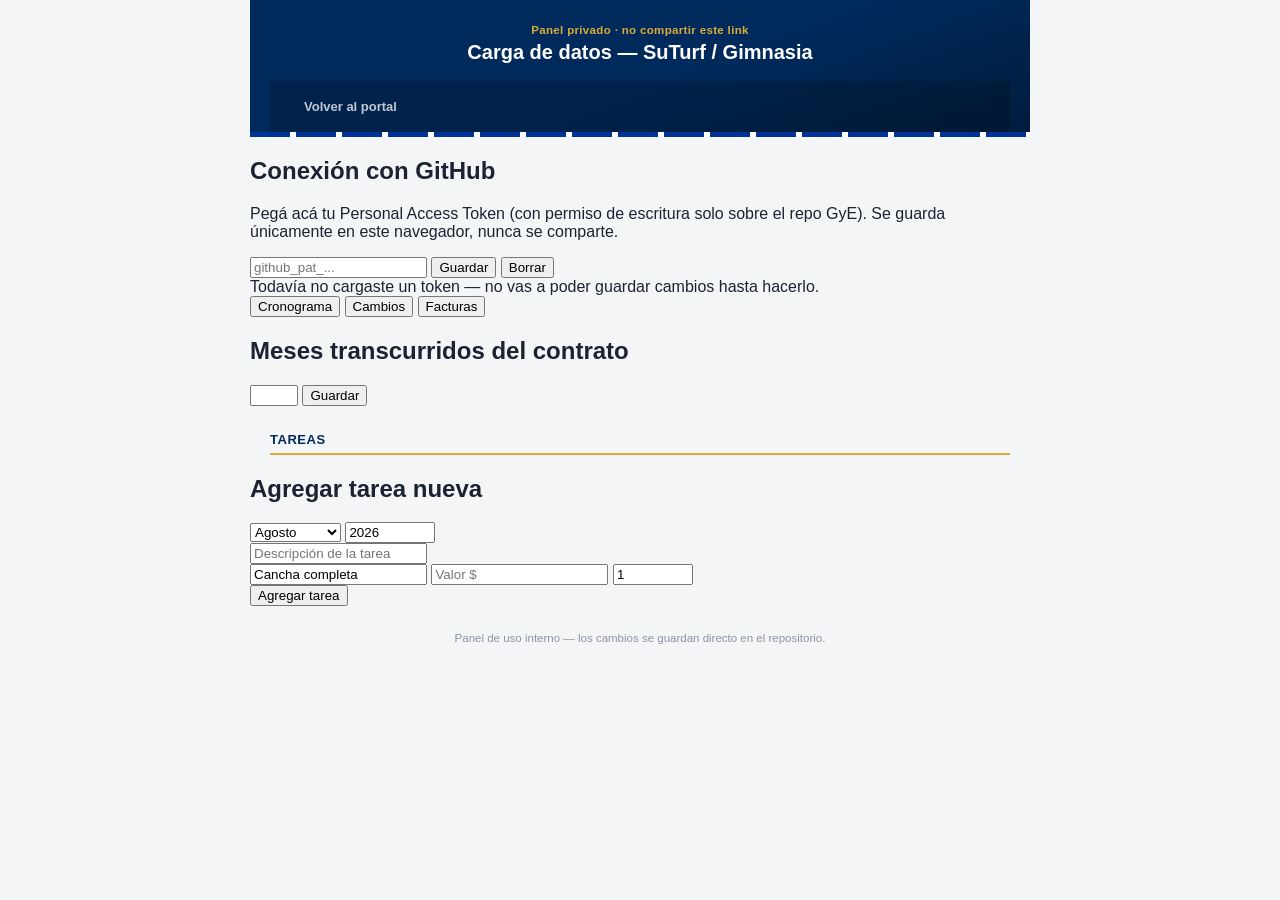
==== admin.html @ 8e8efb3d "Create admin.html" ====
<!DOCTYPE html>
<html lang="es">
<head>
<meta charset="UTF-8">
<meta name="viewport" content="width=device-width, initial-scale=1.0">
<title>Panel de carga — Portal SuTurf</title>
<link rel="stylesheet" href="css/style.css">
</head>
<body>
<div class="wrap">
  <header class="site">
    <div class="header-titles" style="padding-top:6px;">
      <div class="eyebrow">Panel privado · no compartir este link</div>
      <h1>Carga de datos — SuTurf / Gimnasia</h1>
    </div>
    <nav class="site">
      <a href="index.html">Volver al portal</a>
    </nav>
  </header>
  <div class="gye-stripe"></div>

  <div class="admin-card" id="token-card">
    <h2>Conexión con GitHub</h2>
    <p class="admin-hint">Pegá acá tu Personal Access Token (con permiso de escritura solo sobre el repo GyE). Se guarda únicamente en este navegador, nunca se comparte.</p>
    <div class="admin-row">
      <input type="password" id="token-input" placeholder="github_pat_..." autocomplete="off">
      <button class="btn-primary" id="save-token">Guardar</button>
      <button class="btn-ghost" id="clear-token">Borrar</button>
    </div>
    <div id="token-status" class="admin-status"></div>
  </div>

  <div class="admin-tabs">
    <button class="admin-tab active" data-tab="cronograma">Cronograma</button>
    <button class="admin-tab" data-tab="cambios">Cambios</button>
    <button class="admin-tab" data-tab="facturas">Facturas</button>
  </div>

  <div id="tab-cronograma" class="admin-panel">
    <div class="admin-card">
      <h2>Meses transcurridos del contrato</h2>
      <div class="admin-row">
        <input type="number" id="meses-input" min="1" max="12" style="max-width:100px">
        <button class="btn-primary" id="guardar-meses">Guardar</button>
      </div>
    </div>

    <div class="section-title">Tareas</div>
    <div id="tareas-list" class="admin-list"></div>

    <div class="admin-card">
      <h2>Agregar tarea nueva</h2>
      <div class="admin-row">
        <select id="t-mes">
          <option>Agosto</option><option>Septiembre</option><option>Octubre</option>
          <option>Noviembre</option><option>Diciembre</option><option>Enero</option>
          <option>Febrero</option><option>Marzo</option><option>Marzo/Abril</option>
          <option>Abril</option><option>Mayo</option><option>Junio</option><option>Julio</option>
        </select>
        <input type="number" id="t-anio" placeholder="Año" value="2026" style="max-width:90px">
      </div>
      <input id="t-tarea" placeholder="Descripción de la tarea">
      <div class="admin-row">
        <input id="t-zona" placeholder="Zona" value="Cancha completa">
        <input type="number" id="t-valor" placeholder="Valor $">
        <input type="number" id="t-interv" placeholder="Interv." value="1" style="max-width:80px">
      </div>
      <button class="btn-primary" id="add-tarea">Agregar tarea</button>
    </div>
  </div>

  <div id="tab-cambios" class="admin-panel" style="display:none">
    <div class="section-title">Cambios registrados</div>
    <div id="cambios-list" class="admin-list"></div>

    <div class="admin-card">
      <h2>Agregar cambio nuevo</h2>
      <div class="admin-row">
        <input type="month" id="c-fecha">
        <select id="c-tipo">
          <option value="adelanto">Adelanto</option>
          <option value="agregado">Tarea agregada</option>
          <option value="modificacion">Modificación</option>
        </select>
      </div>
      <input id="c-titulo" placeholder="Título corto (ej: Arenada adelantada a septiembre)">
      <textarea id="c-detalle" placeholder="Explicación para el presidente: qué cambió y por qué" rows="3" style="width:100%;border:1px solid var(--line);border-radius:6px;padding:8px 10px;font-size:13px;font-family:inherit;margin-bottom:8px;"></textarea>
      <input type="number" id="c-impacto" placeholder="Impacto en $ (opcional)">
      <button class="btn-primary" id="add-cambio">Agregar cambio</button>
    </div>
  </div>

  <div id="tab-facturas" class="admin-panel" style="display:none">
    <div class="section-title">Facturas cargadas</div>
    <div id="facturas-list" class="admin-list"></div>

    <div class="admin-card">
      <h2>Agregar factura nueva</h2>
      <div class="admin-row">
        <input id="f-numero" placeholder="N° factura">
        <input type="date" id="f-fecha">
      </div>
      <input id="f-concepto" placeholder="Concepto (ej: Cuota septiembre 2026)">
      <div class="admin-row">
        <input type="number" id="f-monto" placeholder="Monto $">
      </div>
      <input id="f-pdf" placeholder="Link de Drive al PDF (opcional, se puede sumar después)">
      <button class="btn-primary" id="add-factura">Agregar factura</button>
    </div>
  </div>

  <div class="footer-note">Panel de uso interno — los cambios se guardan directo en el repositorio.</div>
</div>

<script src="js/app.js"></script>
<script>
const OWNER = "Francomarti";
const REPO = "GyE";
const BRANCH = "main";

function getToken() { return localStorage.getItem("gye_admin_token") || ""; }

function b64EncodeUnicode(str) {
  return btoa(encodeURIComponent(str).replace(/%([0-9A-F]{2})/g, (m, p1) => String.fromCharCode("0x" + p1)));
}
function b64DecodeUnicode(str) {
  return decodeURIComponent(atob(str).split("").map(c => "%" + ("00" + c.charCodeAt(0).toString(16)).slice(-2)).join(""));
}

async function ghGetFile(path) {
  const res = await fetch(`https://api.github.com/repos/${OWNER}/${REPO}/contents/${path}?ref=${BRANCH}`, {
    headers: { Authorization: `token ${getToken()}` }
  });
  if (!res.ok) throw new Error(`No se pudo leer ${path} (HTTP ${res.status})`);
  const data = await res.json();
  return { sha: data.sha, json: JSON.parse(b64DecodeUnicode(data.content)) };
}

async function ghPutFile(path, obj, sha, message) {
  const content = b64EncodeUnicode(JSON.stringify(obj, null, 2));
  const res = await fetch(`https://api.github.com/repos/${OWNER}/${REPO}/contents/${path}`, {
    method: "PUT",
    headers: { Authorization: `token ${getToken()}`, "Content-Type": "application/json" },
    body: JSON.stringify({ message, content, sha, branch: BRANCH })
  });
  if (!res.ok) {
    const err = await res.json().catch(() => ({}));
    throw new Error(err.message || `Error al guardar ${path} (HTTP ${res.status})`);
  }
  return res.json();
}

// ---------- Token UI ----------
const tokenInput = document.getElementById("token-input");
const tokenStatus = document.getElementById("token-status");

function refreshTokenStatus() {
  if (getToken()) {
    tokenStatus.textContent = "Token guardado en este navegador ✓";
    tokenStatus.className = "admin-status ok";
    tokenInput.value = "••••••••••••";
    cargarTodo();
  } else {
    tokenStatus.textContent = "Todavía no cargaste un token — no vas a poder guardar cambios hasta hacerlo.";
    tokenStatus.className = "admin-status warn";
  }
}

document.getElementById("save-token").onclick = () => {
  const v = tokenInput.value.trim();
  if (v && !v.startsWith("•")) {
    localStorage.setItem("gye_admin_token", v);
    refreshTokenStatus();
  }
};
document.getElementById("clear-token").onclick = () => {
  localStorage.removeItem("gye_admin_token");
  tokenInput.value = "";
  refreshTokenStatus();
};

// ---------- Tabs ----------
document.querySelectorAll(".admin-tab").forEach(btn => {
  btn.onclick = () => {
    document.querySelectorAll(".admin-tab").forEach(b => b.classList.remove("active"));
    btn.classList.add("active");
    document.querySelectorAll(".admin-panel").forEach(p => p.style.display = "none");
    document.getElementById("tab-" + btn.dataset.tab).style.display = "block";
  };
});

// ---------- Cronograma ----------
let planCache = null;

async function cargarPlan() {
  const list = document.getElementById("tareas-list");
  list.innerHTML = "Cargando...";
  try {
    const { sha, json } = await ghGetFile("data/plan.json");
    planCache = { sha, json };
    document.getElementById("meses-input").value = json.meta.mesesTranscurridos;
    renderTareas();
    renderCambios();
  } catch (e) {
    list.innerHTML = `<div class="admin-error">${e.message}</div>`;
  }
}

function renderTareas() {
  const list = document.getElementById("tareas-list");
  list.innerHTML = planCache.json.tareas.map(t => `
    <div class="admin-item">
      <button class="check ${t.estado === "realizado" ? "done" : ""}" data-id="${t.id}">${t.estado === "realizado" ? "✓" : ""}</button>
      <div class="admin-item-body">
        <div class="admin-item-title">${t.tarea}</div>
        <div class="admin-item-meta">${t.mes} ${t.anio} · ${fmt(t.valor)}</div>
      </div>
      <button class="btn-ghost btn-del" data-del="${t.id}">Eliminar</button>
    </div>`).join("");

  list.querySelectorAll(".check").forEach(btn => {
    btn.onclick = async () => {
      const id = Number(btn.dataset.id);
      const t = planCache.json.tareas.find(x => x.id === id);
      t.estado = t.estado === "realizado" ? "planificado" : "realizado";
      await guardarPlan("Actualiza estado de tarea");
    };
  });
  list.querySelectorAll("[data-del]").forEach(btn => {
    btn.onclick = async () => {
      if (!confirm("¿Eliminar esta tarea del cronograma?")) return;
      const id = Number(btn.dataset.del);
      planCache.json.tareas = planCache.json.tareas.filter(x => x.id !== id);
      await guardarPlan("Elimina tarea");
    };
  });
}

async function guardarPlan(message) {
  try {
    const result = await ghPutFile("data/plan.json", planCache.json, planCache.sha, message);
    planCache.sha = result.content.sha;
    renderTareas();
  } catch (e) {
    alert("Error al guardar: " + e.message);
  }
}

document.getElementById("guardar-meses").onclick = async () => {
  if (!planCache) return;
  planCache.json.meta.mesesTranscurridos = Number(document.getElementById("meses-input").value) || 1;
  await guardarPlan("Actualiza meses transcurridos");
};

document.getElementById("add-tarea").onclick = async () => {
  if (!planCache) return;
  const tarea = document.getElementById("t-tarea").value.trim();
  if (!tarea) { alert("Escribí una descripción de la tarea"); return; }
  const nextId = Math.max(0, ...planCache.json.tareas.map(t => t.id)) + 1;
  planCache.json.tareas.push({
    id: nextId,
    mes: document.getElementById("t-mes").value,
    anio: Number(document.getElementById("t-anio").value) || 2026,
    tarea,
    zona: document.getElementById("t-zona").value.trim() || "Cancha completa",
    valor: Number(document.getElementById("t-valor").value) || 0,
    intervenciones: Number(document.getElementById("t-interv").value) || 1,
    estado: "planificado",
    notas: ""
  });
  await guardarPlan("Agrega tarea nueva");
  document.getElementById("t-tarea").value = "";
  document.getElementById("t-valor").value = "";
};

// ---------- Cambios ----------
function renderCambios() {
  const list = document.getElementById("cambios-list");
  const cambios = planCache.json.cambios || [];
  if (cambios.length === 0) {
    list.innerHTML = `<div class="admin-hint">Todavía no hay cambios registrados.</div>`;
    return;
  }
  list.innerHTML = cambios.map(c => `
    <div class="admin-item">
      <div class="admin-item-body">
        <div class="admin-item-title">${c.titulo}</div>
        <div class="admin-item-meta">${c.fecha} · ${c.tipo}${c.impacto ? " · " + fmt(c.impacto) : ""}</div>
      </div>
      <button class="btn-ghost btn-del" data-delc="${c.id}">Eliminar</button>
    </div>`).join("");

  list.querySelectorAll("[data-delc]").forEach(btn => {
    btn.onclick = async () => {
      if (!confirm("¿Eliminar este cambio del registro?")) return;
      const id = Number(btn.dataset.delc);
      planCache.json.cambios = (planCache.json.cambios || []).filter(x => x.id !== id);
      await guardarPlan("Elimina cambio del registro");
      renderCambios();
    };
  });
}

document.getElementById("add-cambio").onclick = async () => {
  if (!planCache) return;
  const titulo = document.getElementById("c-titulo").value.trim();
  const detalle = document.getElementById("c-detalle").value.trim();
  if (!titulo || !detalle) { alert("Completá al menos el título y la explicación"); return; }
  if (!planCache.json.cambios) planCache.json.cambios = [];
  const nextId = Math.max(0, ...planCache.json.cambios.map(c => c.id)) + 1;
  planCache.json.cambios.push({
    id: nextId,
    fecha: document.getElementById("c-fecha").value || new Date().toISOString().slice(0, 7),
    titulo,
    detalle,
    impacto: Number(document.getElementById("c-impacto").value) || 0,
    tipo: document.getElementById("c-tipo").value
  });
  await guardarPlan("Agrega cambio al registro");
  renderCambios();
  document.getElementById("c-titulo").value = "";
  document.getElementById("c-detalle").value = "";
  document.getElementById("c-impacto").value = "";
};

// ---------- Facturas ----------
let facturasCache = null;

async function cargarFacturas() {
  const list = document.getElementById("facturas-list");
  list.innerHTML = "Cargando...";
  try {
    const { sha, json } = await ghGetFile("data/facturas.json");
    facturasCache = { sha, json };
    renderFacturas();
  } catch (e) {
    list.innerHTML = `<div class="admin-error">${e.message}</div>`;
  }
}

function renderFacturas() {
  const list = document.getElementById("facturas-list");
  list.innerHTML = facturasCache.json.map(f => `
    <div class="admin-card">
      <div class="admin-item-title">#${f.numero} · ${f.concepto} · ${fmt(f.monto)}</div>
      <div class="admin-row">
        <select data-field="estado" data-id="${f.id}">
          <option value="pendiente" ${f.estado === "pendiente" ? "selected" : ""}>Pendiente</option>
          <option value="parcial" ${f.estado === "parcial" ? "selected" : ""}>Pago parcial</option>
          <option value="pagada" ${f.estado === "pagada" ? "selected" : ""}>Pagada</option>
        </select>
        <input type="number" data-field="montoPagado" data-id="${f.id}" value="${f.montoPagado || 0}" placeholder="Monto pagado">
      </div>
      <div class="admin-row">
        <input type="date" data-field="fechaPago" data-id="${f.id}" value="${f.fechaPago || ""}">
        <input data-field="medioPago" data-id="${f.id}" value="${f.medioPago || ""}" placeholder="Medio de pago">
      </div>
      <input data-field="pdf" data-id="${f.id}" value="${f.pdf || ""}" placeholder="Link de Drive al PDF">
      <div class="admin-row">
        <button class="btn-primary" data-save="${f.id}">Guardar cambios</button>
        <button class="btn-ghost" data-del="${f.id}">Eliminar factura</button>
      </div>
    </div>`).join("");

  list.querySelectorAll("[data-save]").forEach(btn => {
    btn.onclick = async () => {
      const id = Number(btn.dataset.save);
      const f = facturasCache.json.find(x => x.id === id);
      list.querySelectorAll(`[data-id="${id}"]`).forEach(input => {
        const field = input.dataset.field;
        f[field] = field === "montoPagado" ? (Number(input.value) || 0) : (input.value || null);
      });
      await guardarFacturas("Actualiza factura #" + f.numero);
    };
  });
  list.querySelectorAll("[data-del]").forEach(btn => {
    btn.onclick = async () => {
      if (!confirm("¿Eliminar esta factura?")) return;
      const id = Number(btn.dataset.del);
      facturasCache.json = facturasCache.json.filter(x => x.id !== id);
      await guardarFacturas("Elimina factura");
    };
  });
}

async function guardarFacturas(message) {
  try {
    const result = await ghPutFile("data/facturas.json", facturasCache.json, facturasCache.sha, message);
    facturasCache.sha = result.content.sha;
    renderFacturas();
  } catch (e) {
    alert("Error al guardar: " + e.message);
  }
}

document.getElementById("add-factura").onclick = async () => {
  if (!facturasCache) return;
  const numero = document.getElementById("f-numero").value.trim();
  const concepto = document.getElementById("f-concepto").value.trim();
  if (!numero || !concepto) { alert("Completá al menos número y concepto"); return; }
  const nextId = Math.max(0, ...facturasCache.json.map(f => f.id)) + 1;
  facturasCache.json.push({
    id: nextId,
    numero,
    fecha: document.getElementById("f-fecha").value || new Date().toISOString().slice(0, 10),
    concepto,
    monto: Number(document.getElementById("f-monto").value) || 0,
    estado: "pendiente",
    montoPagado: 0,
    fechaPago: null,
    medioPago: null,
    pdf: document.getElementById("f-pdf").value.trim() || null
  });
  await guardarFacturas("Agrega factura nueva");
  ["f-numero", "f-concepto", "f-monto", "f-pdf"].forEach(id => document.getElementById(id).value = "");
};

function cargarTodo() {
  cargarPlan();
  cargarFacturas();
}

refreshTokenStatus();
</script>
</body>
</html>
---- css/style.css ----
:root {
  --navy: #002A5C;       /* SuTurf */
  --navy-deep: #001C3D;
  --gold: #D9AC37;       /* SuTurf */
  --gye-blue: #003399;   /* Gimnasia y Esgrima */
  --paper: #F4F5F7;
  --ink: #1B2333;
  --line: #E3E5EA;
  --muted: #8A93A3;
  --verde-ok: #1F7A4D;
  --verde-ok-bg: #E5F3EB;
  --rojo-alerta: #B23A2E;
  --rojo-alerta-bg: #FAE6E3;
  --amber: #8A6416;
  --amber-bg: #FBF0D6;
}

* { box-sizing: border-box; }

body {
  margin: 0;
  font-family: -apple-system, BlinkMacSystemFont, "Segoe UI", sans-serif;
  background: var(--paper);
  color: var(--ink);
}

a { color: inherit; }

.wrap {
  max-width: 780px;
  margin: 0 auto;
  padding: 0 0 60px;
}

/* ---------- Header ---------- */

header.site {
  background: var(--navy);
  background-image: linear-gradient(160deg, var(--navy) 55%, var(--navy-deep) 100%);
  color: white;
  padding: 18px 20px 0;
}

.brand-row {
  display: flex;
  align-items: center;
  justify-content: center;
  gap: 14px;
  padding-bottom: 14px;
}

.brand-row img {
  height: 46px;
  width: auto;
  display: block;
}

.brand-row .x {
  font-size: 13px;
  color: var(--gold);
  font-weight: 700;
  opacity: 0.85;
}

.header-titles {
  text-align: center;
  padding-bottom: 16px;
}

.eyebrow {
  font-size: 11.5px;
  letter-spacing: 0.03em;
  color: var(--gold);
  margin-bottom: 4px;
  font-weight: 600;
}

header.site h1 {
  font-size: 20px;
  margin: 0;
  font-weight: 800;
  font-stretch: condensed;
  line-height: 1.25;
}

.gye-stripe {
  height: 5px;
  background: repeating-linear-gradient(
    90deg,
    var(--gye-blue) 0px, var(--gye-blue) 40px,
    white 40px, white 46px
  );
}

nav.site {
  display: flex;
  gap: 4px;
  padding: 10px 20px;
  background: rgba(0,0,0,0.18);
}

nav.site a {
  text-decoration: none;
  font-size: 13px;
  font-weight: 600;
  padding: 8px 14px;
  border-radius: 7px;
  color: rgba(255,255,255,0.75);
}

nav.site a.active {
  background: var(--gold);
  color: var(--navy-deep);
}

/* ---------- Next task banner ---------- */

.next-banner {
  margin: 18px 20px 0;
  background: white;
  border: 1px solid var(--line);
  border-left: 5px solid var(--gold);
  border-radius: 10px;
  padding: 14px 18px;
}

.next-banner .label {
  font-size: 11.5px;
  text-transform: uppercase;
  letter-spacing: 0.06em;
  color: var(--muted);
  font-weight: 700;
  margin-bottom: 4px;
}

.next-banner .tarea {
  font-size: 17px;
  font-weight: 700;
  color: var(--navy);
}

.next-banner .meta {
  font-size: 13px;
  color: var(--muted);
  margin-top: 2px;
}

/* ---------- Summary cards ---------- */

.cards {
  display: grid;
  grid-template-columns: repeat(2, 1fr);
  gap: 10px;
  margin: 18px 20px 0;
}

@media (min-width: 560px) {
  .cards { grid-template-columns: repeat(4, 1fr); }
}

.card {
  background: white;
  border: 1px solid var(--line);
  border-radius: 10px;
  padding: 12px 14px;
}

.card.pos { border-left: 4px solid var(--verde-ok); }
.card.neg { border-left: 4px solid var(--rojo-alerta); }

.card .label {
  font-size: 11.5px;
  color: var(--muted);
  margin-bottom: 4px;
}

.card .value {
  font-size: 18px;
  font-weight: 800;
  color: var(--navy);
}

.card .sub {
  font-size: 11px;
  color: var(--muted);
  margin-top: 4px;
}

/* ---------- Section list ---------- */

.section-title {
  margin: 26px 20px 10px;
  font-size: 13px;
  font-weight: 800;
  color: var(--navy);
  text-transform: uppercase;
  letter-spacing: 0.04em;
  border-bottom: 2px solid var(--gold);
  padding-bottom: 6px;
}

.section-title span {
  font-weight: 400;
  color: var(--muted);
  text-transform: none;
}

.list {
  margin: 0 20px;
  display: flex;
  flex-direction: column;
  gap: 6px;
}

.item {
  display: flex;
  align-items: center;
  gap: 10px;
  background: white;
  border: 1px solid var(--line);
  border-radius: 8px;
  padding: 9px 10px;
}

.item.done {
  background: var(--verde-ok-bg);
  border-color: #CBE6D3;
}

.item.done .tarea { text-decoration: line-through; color: #6E9C7C; }

.check {
  width: 22px;
  height: 22px;
  min-width: 22px;
  border-radius: 5px;
  border: 2px solid #C7CCD6;
  background: white;
  color: white;
  font-size: 13px;
  font-weight: 700;
  display: flex;
  align-items: center;
  justify-content: center;
}

.item.done .check {
  background: var(--verde-ok);
  border-color: var(--verde-ok);
}

.item-body { flex: 1; min-width: 0; }
.item .tarea { font-size: 14px; font-weight: 600; }
.item .meta { font-size: 12px; color: var(--muted); margin-top: 1px; }
.item .valor { font-size: 13px; font-weight: 700; white-space: nowrap; color: var(--navy); }

/* ---------- Facturas table ---------- */

table.facturas {
  width: calc(100% - 40px);
  margin: 0 20px;
  border-collapse: collapse;
  background: white;
  border: 1px solid var(--line);
  border-radius: 10px;
  overflow: hidden;
  font-size: 13px;
}

table.facturas th {
  text-align: left;
  background: var(--navy);
  color: white;
  padding: 9px 10px;
  font-size: 11px;
  text-transform: uppercase;
  letter-spacing: 0.03em;
}

table.facturas td {
  padding: 9px 10px;
  border-top: 1px solid var(--line);
}

.estado-pill {
  display: inline-block;
  font-size: 11px;
  font-weight: 700;
  padding: 3px 9px;
  border-radius: 20px;
}

.estado-pagada { background: var(--verde-ok-bg); color: var(--verde-ok); }
.estado-pendiente { background: var(--rojo-alerta-bg); color: var(--rojo-alerta); }
.estado-parcial { background: var(--amber-bg); color: var(--amber); }

.pdf-link {
  display: inline-flex;
  align-items: center;
  gap: 5px;
  font-size: 12px;
  font-weight: 700;
  color: var(--navy);
  text-decoration: none;
  padding: 4px 9px;
  border: 1px solid var(--line);
  border-radius: 6px;
  white-space: nowrap;
}

.pdf-link:hover { border-color: var(--gold); }

.pdf-none { color: var(--muted); font-size: 12px; }

/* ---------- Footer / misc ---------- */

.footer-note {
  text-align: center;
  font-size: 11.5px;
  color: var(--muted);
  margin: 26px 20px 0;
}

.footer-note code {
  background: #EDEFF3;
  padding: 1px 5px;
  border-radius: 4px;
}

.home-cards {
  display: flex;
  flex-direction: column;
  gap: 12px;
  margin: 22px 20px 0;
}

.home-card {
  display: block;
  text-decoration: none;
  background: white;
  border: 1px solid var(--line);
  border-top: 4px solid var(--gold);
  border-radius: 12px;
  padding: 18px;
}

.home-card h2 {
  margin: 0 0 4px;
  font-size: 17px;
  color: var(--navy);
}

.home-card p {
  margin: 0;
  font-size: 13px;
  color: var(--muted);
}
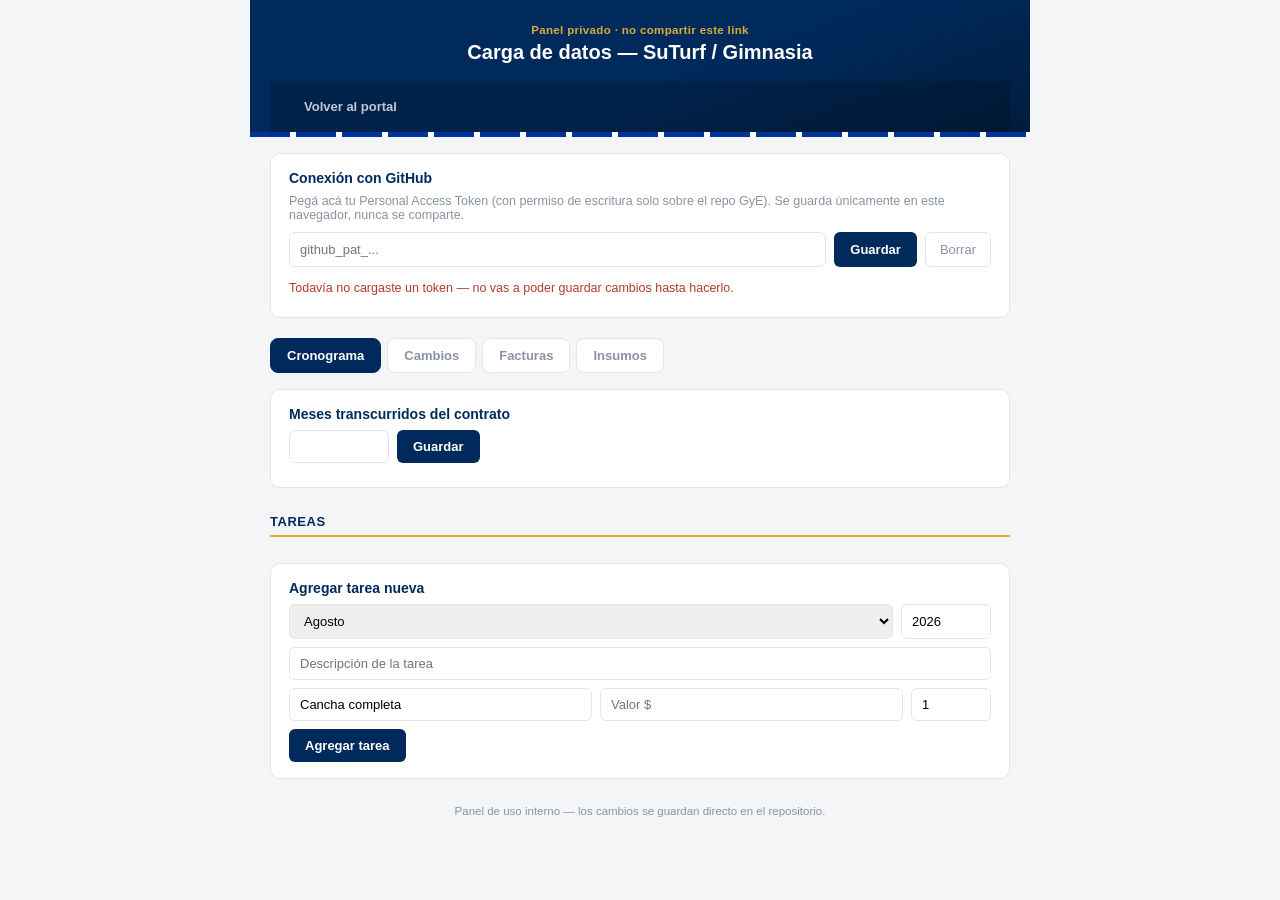
==== commit b1cebd2f: "Update admin.html" ====
--- a/admin.html
+++ b/admin.html
@@ -34,6 +34,7 @@
     <button class="admin-tab active" data-tab="cronograma">Cronograma</button>
     <button class="admin-tab" data-tab="cambios">Cambios</button>
     <button class="admin-tab" data-tab="facturas">Facturas</button>
+    <button class="admin-tab" data-tab="insumos">Insumos</button>
   </div>
 
   <div id="tab-cronograma" class="admin-panel">
@@ -106,6 +107,26 @@
       </div>
       <input id="f-pdf" placeholder="Link de Drive al PDF (opcional, se puede sumar después)">
       <button class="btn-primary" id="add-factura">Agregar factura</button>
+    </div>
+  </div>
+
+  <div id="tab-insumos" class="admin-panel" style="display:none">
+    <div class="section-title">Insumos cargados</div>
+    <div id="insumos-list" class="admin-list"></div>
+
+    <div class="admin-card">
+      <h2>Agregar insumo nuevo</h2>
+      <div class="admin-row">
+        <input type="date" id="i-fecha">
+        <input type="number" id="i-valor" placeholder="Valor $">
+      </div>
+      <input id="i-producto" placeholder="Producto (ej: Fertilizante NPK)">
+      <div class="admin-row">
+        <input id="i-cantidad" placeholder="Cantidad (ej: 2 bolsas 25kg)">
+        <input id="i-tarea" placeholder="Tarea relacionada (opcional)">
+      </div>
+      <input id="i-notas" placeholder="Notas (opcional)">
+      <button class="btn-primary" id="add-insumo">Agregar insumo</button>
     </div>
   </div>
 
@@ -418,7 +439,76 @@
 function cargarTodo() {
   cargarPlan();
   cargarFacturas();
-}
+  cargarInsumos();
+}
+
+// ---------- Insumos ----------
+let insumosCache = null;
+
+async function cargarInsumos() {
+  const list = document.getElementById("insumos-list");
+  list.innerHTML = "Cargando...";
+  try {
+    const { sha, json } = await ghGetFile("data/insumos.json");
+    insumosCache = { sha, json };
+    renderInsumos();
+  } catch (e) {
+    list.innerHTML = `<div class="admin-error">${e.message}</div>`;
+  }
+}
+
+function renderInsumos() {
+  const list = document.getElementById("insumos-list");
+  if (insumosCache.json.length === 0) {
+    list.innerHTML = `<div class="admin-hint">Todavía no hay insumos cargados.</div>`;
+    return;
+  }
+  list.innerHTML = insumosCache.json.map(i => `
+    <div class="admin-item">
+      <div class="admin-item-body">
+        <div class="admin-item-title">${i.producto} — ${fmt(i.valor)}</div>
+        <div class="admin-item-meta">${i.fecha}${i.tareaRelacionada ? " · " + i.tareaRelacionada : ""}</div>
+      </div>
+      <button class="btn-ghost btn-del" data-deli="${i.id}">Eliminar</button>
+    </div>`).join("");
+
+  list.querySelectorAll("[data-deli]").forEach(btn => {
+    btn.onclick = async () => {
+      if (!confirm("¿Eliminar este insumo?")) return;
+      const id = Number(btn.dataset.deli);
+      insumosCache.json = insumosCache.json.filter(x => x.id !== id);
+      await guardarInsumos("Elimina insumo");
+    };
+  });
+}
+
+async function guardarInsumos(message) {
+  try {
+    const result = await ghPutFile("data/insumos.json", insumosCache.json, insumosCache.sha, message);
+    insumosCache.sha = result.content.sha;
+    renderInsumos();
+  } catch (e) {
+    alert("Error al guardar: " + e.message);
+  }
+}
+
+document.getElementById("add-insumo").onclick = async () => {
+  if (!insumosCache) return;
+  const producto = document.getElementById("i-producto").value.trim();
+  if (!producto) { alert("Escribí el nombre del producto"); return; }
+  const nextId = Math.max(0, ...insumosCache.json.map(i => i.id)) + 1;
+  insumosCache.json.push({
+    id: nextId,
+    fecha: document.getElementById("i-fecha").value || new Date().toISOString().slice(0, 10),
+    producto,
+    cantidad: document.getElementById("i-cantidad").value.trim(),
+    valor: Number(document.getElementById("i-valor").value) || 0,
+    tareaRelacionada: document.getElementById("i-tarea").value.trim(),
+    notas: document.getElementById("i-notas").value.trim()
+  });
+  await guardarInsumos("Agrega insumo nuevo");
+  ["i-producto", "i-cantidad", "i-valor", "i-tarea", "i-notas"].forEach(id => document.getElementById(id).value = "");
+};
 
 refreshTokenStatus();
 </script>
--- a/css/style.css
+++ b/css/style.css
@@ -41,6 +41,15 @@
   padding: 18px 20px 0;
 }
 
+header.site.hero-bg {
+  background-image:
+    linear-gradient(180deg, rgba(0,20,45,0.45) 0%, var(--navy) 88%),
+    url('../assets/hero-gimnasia.jpg');
+  background-size: cover;
+  background-position: center 40%;
+}
+
+
 .brand-row {
   display: flex;
   align-items: center;
@@ -355,3 +364,337 @@
   font-size: 13px;
   color: var(--muted);
 }
+
+/* ---------- Admin panel ---------- */
+
+.admin-card {
+  background: white;
+  border: 1px solid var(--line);
+  border-radius: 10px;
+  padding: 16px 18px;
+  margin: 16px 20px 0;
+}
+
+.admin-card h2 {
+  font-size: 14px;
+  color: var(--navy);
+  margin: 0 0 8px;
+}
+
+.admin-hint {
+  font-size: 12.5px;
+  color: var(--muted);
+  margin: 0 0 10px;
+}
+
+.admin-row {
+  display: flex;
+  gap: 8px;
+  margin-bottom: 8px;
+}
+
+.admin-card input, .admin-card select {
+  border: 1px solid var(--line);
+  border-radius: 6px;
+  padding: 8px 10px;
+  font-size: 13px;
+  flex: 1;
+  min-width: 0;
+  width: 100%;
+  margin-bottom: 8px;
+}
+
+.admin-row input, .admin-row select { margin-bottom: 0; }
+
+.admin-status {
+  font-size: 12.5px;
+  padding: 6px 0;
+}
+
+.admin-status.ok { color: var(--verde-ok); }
+.admin-status.warn { color: var(--rojo-alerta); }
+
+.admin-error {
+  color: var(--rojo-alerta);
+  font-size: 13px;
+  padding: 10px 0;
+}
+
+.btn-primary {
+  background: var(--navy);
+  color: white;
+  border: none;
+  border-radius: 6px;
+  padding: 9px 16px;
+  font-size: 13px;
+  font-weight: 600;
+  cursor: pointer;
+  white-space: nowrap;
+}
+
+.btn-ghost {
+  background: none;
+  border: 1px solid var(--line);
+  border-radius: 6px;
+  padding: 9px 14px;
+  font-size: 13px;
+  color: var(--muted);
+  cursor: pointer;
+  white-space: nowrap;
+}
+
+.admin-tabs {
+  display: flex;
+  gap: 6px;
+  margin: 20px 20px 0;
+}
+
+.admin-tab {
+  background: white;
+  border: 1px solid var(--line);
+  border-radius: 8px;
+  padding: 9px 16px;
+  font-size: 13px;
+  font-weight: 600;
+  color: var(--muted);
+  cursor: pointer;
+}
+
+.admin-tab.active {
+  background: var(--navy);
+  color: white;
+  border-color: var(--navy);
+}
+
+.admin-list {
+  margin: 10px 20px 0;
+  display: flex;
+  flex-direction: column;
+  gap: 6px;
+}
+
+.admin-item {
+  display: flex;
+  align-items: center;
+  gap: 10px;
+  background: white;
+  border: 1px solid var(--line);
+  border-radius: 8px;
+  padding: 9px 10px;
+}
+
+.admin-item .check {
+  width: 26px;
+  height: 26px;
+  min-width: 26px;
+  border-radius: 6px;
+  border: 2px solid #C7CCD6;
+  background: white;
+  color: white;
+  font-weight: 700;
+  cursor: pointer;
+}
+
+.admin-item .check.done {
+  background: var(--verde-ok);
+  border-color: var(--verde-ok);
+}
+
+.admin-item-body { flex: 1; min-width: 0; }
+.admin-item-title { font-size: 13.5px; font-weight: 600; }
+.admin-item-meta { font-size: 12px; color: var(--muted); }
+.btn-del { font-size: 12px; padding: 6px 10px; }
+
+/* ---------- Hero de progreso ---------- */
+
+.hero-progress {
+  margin: 20px 20px 0;
+  background: white;
+  border: 1px solid var(--line);
+  border-radius: 14px;
+  padding: 20px;
+  display: flex;
+  flex-wrap: wrap;
+  align-items: center;
+  gap: 20px;
+}
+
+.progress-ring {
+  width: 110px;
+  height: 110px;
+  min-width: 110px;
+  border-radius: 50%;
+  background: conic-gradient(var(--gold) calc(var(--pct) * 1%), var(--line) 0);
+  display: flex;
+  align-items: center;
+  justify-content: center;
+}
+
+.progress-ring-inner {
+  width: 82px;
+  height: 82px;
+  border-radius: 50%;
+  background: white;
+  display: flex;
+  flex-direction: column;
+  align-items: center;
+  justify-content: center;
+}
+
+.progress-ring-inner span {
+  font-size: 22px;
+  font-weight: 800;
+  color: var(--navy);
+  line-height: 1.1;
+}
+
+.progress-ring-inner small {
+  font-size: 10px;
+  color: var(--muted);
+  text-align: center;
+}
+
+.hero-stats {
+  flex: 1;
+  min-width: 200px;
+  display: grid;
+  grid-template-columns: repeat(3, 1fr);
+  gap: 10px;
+}
+
+.hero-stat strong {
+  display: block;
+  font-size: 16px;
+  font-weight: 800;
+  color: var(--navy);
+}
+
+.hero-stat.pos strong { color: var(--verde-ok); }
+.hero-stat.neg strong { color: var(--rojo-alerta); }
+
+.hero-stat span {
+  font-size: 11px;
+  color: var(--muted);
+}
+
+.hero-footline {
+  flex-basis: 100%;
+  font-size: 11.5px;
+  color: var(--muted);
+  border-top: 1px solid var(--line);
+  padding-top: 12px;
+}
+
+@media (max-width: 480px) {
+  .hero-progress { flex-direction: column; text-align: center; }
+  .hero-stats { grid-template-columns: 1fr; gap: 12px; }
+}
+
+/* ---------- Timeline de cambios ---------- */
+
+.timeline {
+  margin: 0 20px;
+  display: flex;
+  flex-direction: column;
+  gap: 0;
+}
+
+.timeline-empty {
+  margin: 0 20px;
+  font-size: 13px;
+  color: var(--muted);
+  background: white;
+  border: 1px dashed var(--line);
+  border-radius: 10px;
+  padding: 14px 16px;
+}
+
+.timeline-item {
+  display: flex;
+  gap: 12px;
+  padding: 4px 0 18px;
+  position: relative;
+}
+
+.timeline-item:not(:last-child)::before {
+  content: "";
+  position: absolute;
+  left: 5px;
+  top: 16px;
+  bottom: 0;
+  width: 2px;
+  background: var(--line);
+}
+
+.timeline-dot {
+  width: 12px;
+  height: 12px;
+  min-width: 12px;
+  border-radius: 50%;
+  background: var(--gold);
+  margin-top: 4px;
+}
+
+.timeline-body {
+  background: white;
+  border: 1px solid var(--line);
+  border-radius: 10px;
+  padding: 12px 14px;
+  flex: 1;
+}
+
+.timeline-top {
+  display: flex;
+  justify-content: space-between;
+  align-items: center;
+  margin-bottom: 4px;
+}
+
+.timeline-tipo {
+  font-size: 10.5px;
+  font-weight: 700;
+  text-transform: uppercase;
+  letter-spacing: 0.03em;
+  color: var(--navy);
+  background: #EAF0F8;
+  padding: 2px 8px;
+  border-radius: 20px;
+}
+
+.timeline-fecha {
+  font-size: 11.5px;
+  color: var(--muted);
+}
+
+.timeline-titulo {
+  font-size: 14.5px;
+  font-weight: 700;
+  color: var(--ink);
+  margin-bottom: 4px;
+}
+
+.timeline-detalle {
+  font-size: 13px;
+  color: var(--muted);
+  line-height: 1.45;
+}
+
+.timeline-impacto {
+  margin-top: 8px;
+  font-size: 12.5px;
+  font-weight: 700;
+  color: var(--navy);
+}
+
+.mini-section-title {
+  font-size: 12.5px;
+  font-weight: 700;
+  color: var(--navy);
+  margin: 18px 20px 8px;
+}
+
+.mini-section-title span {
+  font-weight: 400;
+  color: var(--muted);
+  margin-left: 4px;
+}
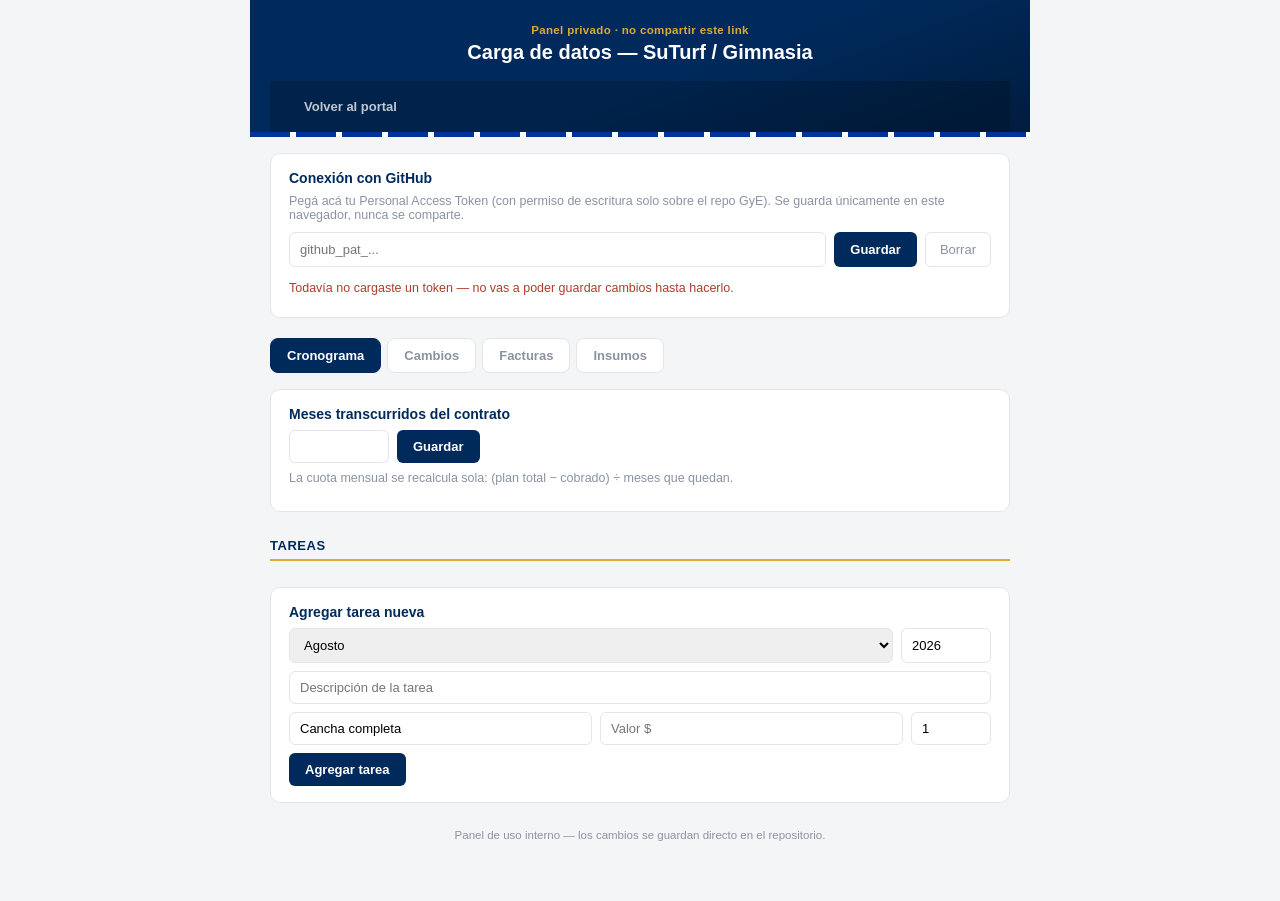
==== commit d92dc91f: "Implement cuota recalculation logic in admin.html Added recalcularCuota function to calculate fixed " ====
--- a/admin.html
+++ b/admin.html
@@ -44,6 +44,7 @@
         <input type="number" id="meses-input" min="1" max="12" style="max-width:100px">
         <button class="btn-primary" id="guardar-meses">Guardar</button>
       </div>
+      <p class="admin-hint" style="margin-top:8px;">La cuota mensual se recalcula sola: (plan total − cobrado) ÷ meses que quedan.</p>
     </div>
 
     <div class="section-title">Tareas</div>
@@ -257,10 +258,23 @@
   });
 }
 
+function recalcularCuota() {
+  const total = planCache.json.tareas.reduce((s, t) => s + Number(t.valor || 0), 0);
+  const cobrado = (facturasCache && facturasCache.json)
+    ? facturasCache.json.reduce((s, f) => s + Number(f.montoPagado || 0), 0)
+    : 0;
+  const mesesTranscurridos = planCache.json.meta.mesesTranscurridos || 0;
+  const mesesRestantes = Math.max(1, 12 - mesesTranscurridos);
+  const saldo = total - cobrado;
+  planCache.json.meta.cuotaFija = Math.round(saldo / mesesRestantes);
+}
+
 async function guardarPlan(message) {
   try {
+    recalcularCuota();
     const result = await ghPutFile("data/plan.json", planCache.json, planCache.sha, message);
     planCache.sha = result.content.sha;
+    document.getElementById("meses-input").value = planCache.json.meta.mesesTranscurridos;
     renderTareas();
   } catch (e) {
     alert("Error al guardar: " + e.message);
@@ -409,6 +423,7 @@
     const result = await ghPutFile("data/facturas.json", facturasCache.json, facturasCache.sha, message);
     facturasCache.sha = result.content.sha;
     renderFacturas();
+    if (planCache) await guardarPlan("Recalcula cuota tras actualizar facturas");
   } catch (e) {
     alert("Error al guardar: " + e.message);
   }
